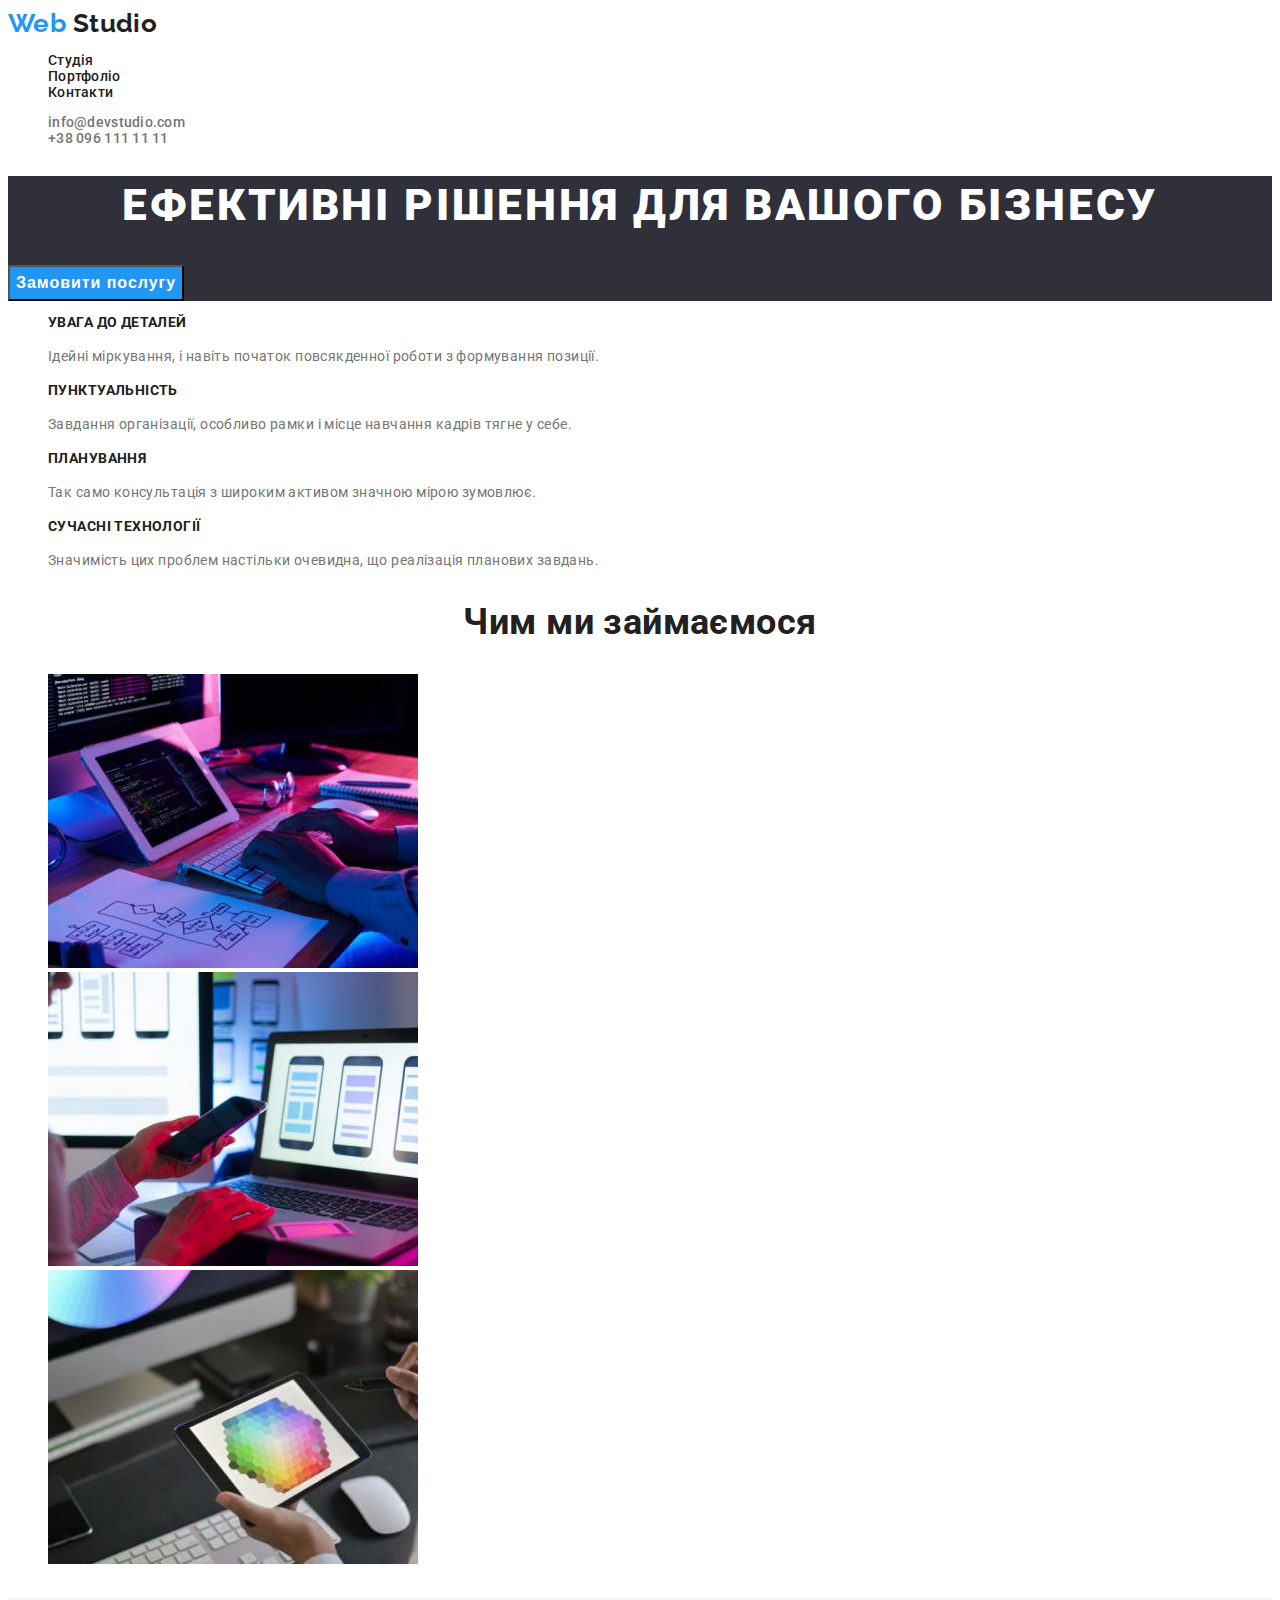
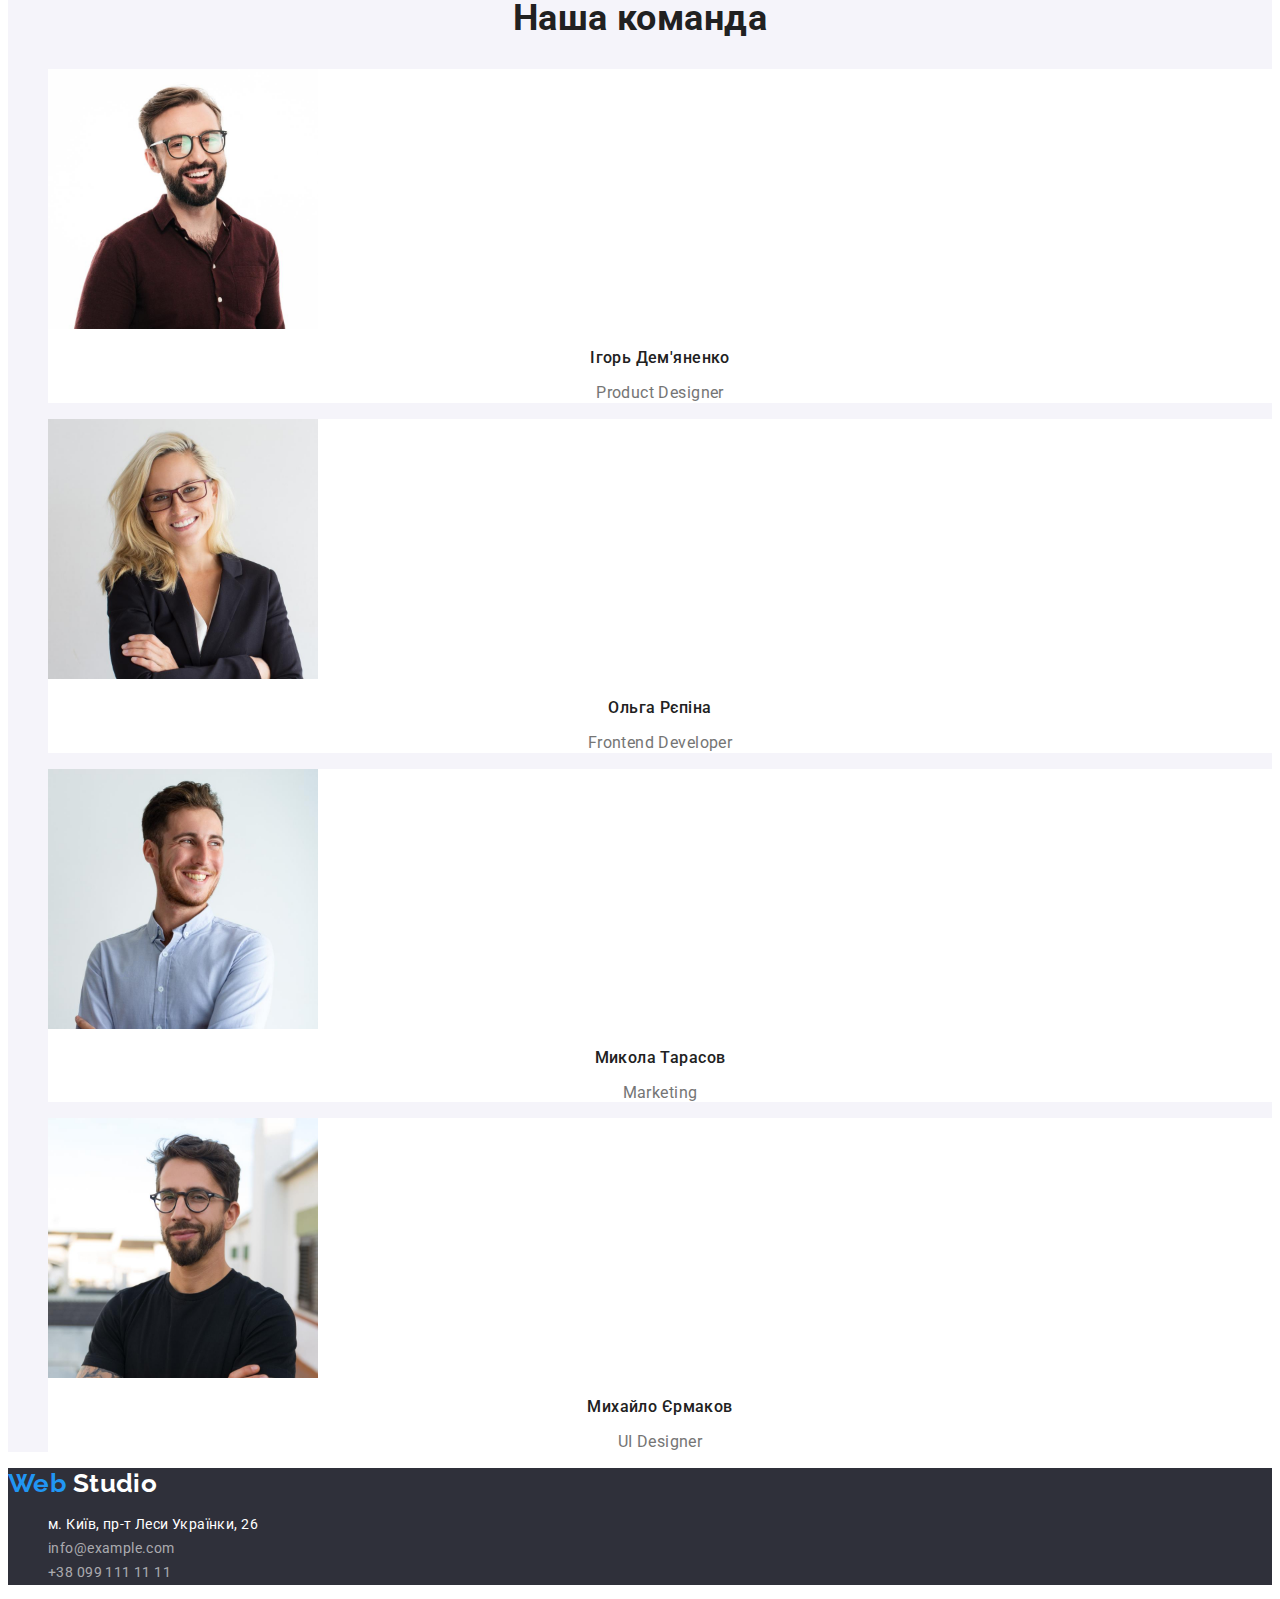
==== index.html @ d4483774 "first_commit" ====
<!DOCTYPE html>
<html lang="uk">
  <head>
    <meta charset="UTF-8" />
    <meta http-equiv="X-UA-Compatible" content="IE=edge" />
    <meta name="viewport" content="width=device-width, initial-scale=1.0" />
    <title>WebStudio</title>
    <link rel="preconnect" href="https://fonts.googleapis.com" />
    <link rel="preconnect" href="https://fonts.gstatic.com" crossorigin />
    <link
      href="https://fonts.googleapis.com/css2?family=Raleway:wght@700&family=Roboto:wght@400;500;700;900&display=swap"
      rel="stylesheet"
    />
    <link rel="stylesheet" href="./styles/styles.css" />
  </head>
  <body>
    <header class="header">
      <nav class="header_nav">
        <a href="./index.html" class="header_logo link">
          <span class="header_logo_firstp">Web</span>
          Studio
        </a>
        <ul class="header_list list">
          <li class="header_item">
            <a href="./index.html" class="header_link link">Студія</a>
          </li>
          <li class="header_item">
            <a href="./portfolio.html" class="header_link link">Портфоліо</a>
          </li>
          <li class="header_item">
            <a href="#" class="header_link link">Контакти</a>
          </li>
        </ul>
      </nav>
      <ul class="header_contacts list">
        <li class="contacts_item">
          <a href="mailto:info@devstudio.com" class="contacts_link link">info@devstudio.com</a>
        </li>
        <li class="contacts_item">
          <a href="tel:+380961111111" class="contacts_link link">+38 096 111 11 11</a>
        </li>
      </ul>
    </header>
    <main class="main">
      <section class="hero">
        <h1 class="hero_title">Ефективні рішення для вашого бізнесу</h1>
        <button type="button" class="hero_button">Замовити послугу</button>
      </section>
      <section class="features">
        <h2 class="hidden_title">Наші особливості</h2>
        <ul class="features_list list">
          <li class="features_item">
            <h3 class="features_title">Увага до деталей</h3>
            <p class="features_description">
              Ідейні міркування, і навіть початок повсякденної роботи з формування позиції.
            </p>
          </li>
          <li class="features_item">
            <h3 class="features_title">Пунктуальність</h3>
            <p class="features_description">
              Завдання організації, особливо рамки і місце навчання кадрів тягне у себе.
            </p>
          </li>
          <li class="features_item">
            <h3 class="features_title">Планування</h3>
            <p class="features_description">
              Так само консультація з широким активом значною мірою зумовлює.
            </p>
          </li>
          <li class="features_item">
            <h3 class="features_title">Сучасні технології</h3>
            <p class="features_description">
              Значимість цих проблем настільки очевидна, що реалізація планових завдань.
            </p>
          </li>
        </ul>
      </section>
      <section class="case">
        <h2 class="case_title">Чим ми займаємося</h2>
        <ul class="case_list list">
          <li class="case_item">
            <img
              src="./images/workplace1.jpg"
              alt="Фронтенд розробка"
              class="case_img"
              width="370px"
              height="294px"
            />
          </li>
          <li class="case_item">
            <img
              src="./images/workplace2.jpg"
              alt="Розробка інтерфейса"
              class="case_img"
              width="370px"
              height="294px"
            />
          </li>
          <li class="case_item">
            <img
              src="./images/workplace3.jpg"
              alt="Палітра кольорів на планшеті"
              class="case_img"
              width="370px"
              height="294px"
            />
          </li>
        </ul>
      </section>
      <section class="team">
        <h2 class="team_first_title">Наша команда</h2>
        <ul class="team_list list">
          <li class="team_item">
            <img
              src="./images/igor_demianenko.jpg"
              alt="Ігорь Дем'яненко дизайнер продукта"
              class="team_photo"
              width="270"
              height="260"
            />
            <h3 class="team_title">Ігорь Дем'яненко</h3>
            <p class="team_position">Product Designer</p>
          </li>
          <li class="team_item">
            <img
              src="./images/olga_repina.jpg"
              alt="Ольга Рєпіна фронтенд розробітник"
              class="team_photo"
              width="270"
              height="260"
            />
            <h3 class="team_title">Ольга Рєпіна</h3>
            <p class="team_position">Frontend Developer</p>
          </li>
          <li class="team_item">
            <img
              src="./images/nikolay_tarasov.jpg"
              alt="Микола Тарасов маркетолог"
              class="team_photo"
              width="270"
              height="260"
            />
            <h3 class="team_title">Микола Тарасов</h3>
            <p class="team_position">Marketing</p>
          </li>
          <li class="team_item">
            <img
              src="./images/mihail_ermakov.jpg"
              alt="Михайло Єрмаков дизайнер інтерфейса користувача"
              class="team_photo"
              width="270"
              height="260"
            />
            <h3 class="team_title">Михайло Єрмаков</h3>
            <p class="team_position">UI Designer</p>
          </li>
        </ul>
      </section>
    </main>
    <footer class="footer">
      <a href="./index.html" class="footer_logo link">
        <span class="footer_logo_firstp">Web</span>
        Studio
      </a>
      <address class="address">
        <ul class="address_list list">
          <li class="address_item">
            <a
              href="https://goo.gl/maps/CPtrU1FHBa2aNyZL9"
              target="_blank"
              rel="noopener noreferrer nofollow"
              class="address_map link"
              >м. Київ, пр-т Леси Українки, 26</a
            >
          </li>
          <li class="address_item">
            <a href="mailto:info@example.com" class="address_link link">info@example.com</a>
          </li>
          <li class="address_item">
            <a href="tel:+380991111111" class="address_link link">+38 099 111 11 11</a>
          </li>
        </ul>
      </address>
    </footer>
  </body>
</html>
---- styles/styles.css ----
/* Основні кольори - 
Основний фон #FFFFFF
Фон #2F303A
Фон секцій/кнопок - другорядний  #F5F4FA
Акцент #2196F3
Другорядний фон #757575
Текст білий #FFFFFF;
Текст чорний #212121
Текст сірий #212121
Текст адреси rgba(255, 255, 255, 0.6); */
/* font-family: 'Raleway',
sans-serif;
font-family: 'Roboto',
sans-serif; */
* {
    box-sizing: border-box;
}
/* перемінні для основних кольорів */
:root {
    --primary-background-color: #FFFFFF;
    --second-primary-background: #2F303A;
    --background-section-color: #F5F4FA;
    --background-color: #757575;
    --accent-color: #2196F3;
    --primary-text-white: #FFFFFF;
    --primary-text-black: #212121;
    --second-text-gray: #757575;
    --second-text-gray-alfa-chenel: rgba(255, 255, 255, 0.6);
}
/* В body вносим найросповсюджені властивасті, змінюємо лише ті , які відрізняються від більшості */
body {
    font-size: 14px;
    font-family: 'Roboto',
    sans-serif;
    line-height: 1.14;
    letter-spacing: 0.03em;
    color: var(--second-text-gray);

    background-color: var(--primary-background-color);
}
/*  Прибираємо маркування у списків */
.link {
    text-decoration: none;
}
/* Прибираємо підкреслення у посилань */
.list {
    list-style-type: none;
}
/* Приховані заголовки */

.hidden_title {
    position: absolute;
    white-space: nowrap;
    width: 1px;
    height: 1px;
    overflow: hidden;
    border: 0;
    padding: 0;
    clip: rect(0 0 0 0);
    clip-path: inset(50%);
    margin: -1px;
}

/* Хедер для сторінок Студія та Прортфоліо */
/* Шапка */
/* Блок навігації */
/* Лого */
.header_logo {
    font-family:'Raleway',
        sans-serif;
    font-weight: 700;
    font-size: 26px;
    line-height: 1.19;
    color: var(--primary-text-black);
}
.header_logo_firstp {
    color: var(--accent-color);
}
/* Список навігації */
.header_link {
    font-weight: 500;
    line-height: 1.14;
    letter-spacing: 0.02em;
    color: var(--primary-text-black);
}
.header_link:hover, .header_link:focus {
    color: var(--accent-color);
}
/* Контакти в шапці */
.contacts_link {
    font-weight: 500;
    line-height: 1.14;
    letter-spacing: 0.02em;
    color: var(--second-text-gray);
}
.contacts_link:hover, .contacts_link:focus {
    color: var(--accent-color);
}
/* ___СТУДІЯ____ */
/* Блок герой */
.hero {
    background-color: var(--second-primary-background);
}
.hero_title {
    font-weight: 900;
    font-size: 44px;
    line-height: 1.36;
    text-align: center;
    letter-spacing: 0.06em;
    text-transform: uppercase;
    color: var(--primary-background-color);
}
.hero_button {
    font-weight: 700;
    font-size: 16px;
    line-height: 1.84;
    display: flex;
    align-items: center;
    text-align: center;
    letter-spacing: 0.06em;
    color: var(--primary-text-white);
    background-color: var(--accent-color);
    cursor: pointer;
}

/* Блок - Наші особливості */
.features_title {
    font-weight: 700;
    font-size: 14px;
    line-height: 1.14;
    letter-spacing: 0.03em;
    text-transform: uppercase;
    color: var(--primary-text-black);
}
.features_description {
    line-height: 1.71;
}
/* Блок справ */
/* Поєднані стилі для двух заголовків блоків case & team  */
.case_title, .team_first_title {
    font-weight: 700;
    font-size: 36px;
    line-height: 1.16;
    text-align: center;
    color: var(--primary-text-black);
}
/* Блок - наша команда */
.team {
    background-color: var(--background-section-color);
} 
.team_item {
    background-color: var(--primary-background-color);
}
.team_title {
    font-weight: 500;
    font-size: 16px;
    line-height: 1.18;
    text-align: center;
    color: var(--primary-text-black);
}
.team_position {
    font-size: 16px;
    line-height: 1.18;
    text-align: center;
}
/* Футер для сторінок Студія та Прортфоліо */
/* footer - Підвал веб-сайту */
.footer {
    background-color: var(--second-primary-background);
}
/* Лого */
.footer_logo {
    font-family:'Raleway',
        sans-serif;
    font-weight: 700;
    font-size: 26px;
    line-height: 1.19;
    color: var(--primary-text-white);
}
.footer_logo_firstp {
    color: var(--accent-color);
}
/* Адреса */
.address_map {
    font-style: normal;
    line-height: 1.71;
    color: var(--primary-text-white);
}
.address_link {
    font-style: normal;
    line-height: 1.71;
    color: var(--second-text-gray-alfa-chenel);
}
.address_map:hover, .address_map:focus, .address_link:hover, .address_link:focus {
    color: var(--accent-color);
}
/* ____ПОРТФОЛІО____ */
/* Блок фільтер */
.filter_button {
    font-weight: 500;
    font-size: 16px;
    line-height: 1.62;
    text-align: center;
    color: var(--primary-text-black);
    background-color: var(--background-section-color);
}
.filter_button:hover, .filter_button:focus, .filter_button:active {
    color: var(--primary-text-white);
    background-color: var(--accent-color);
    cursor: pointer;
}
/* Блок галереї */
.gallery_title {
    font-weight: 700;
    font-size: 18px;
    line-height: 2;
    letter-spacing: 0.06em;
    color: var(--primary-text-black);
}
.gallery_title_description {
    font-size: 16px;
    line-height: 1.87;
    color: var(--second-text-gray);
}
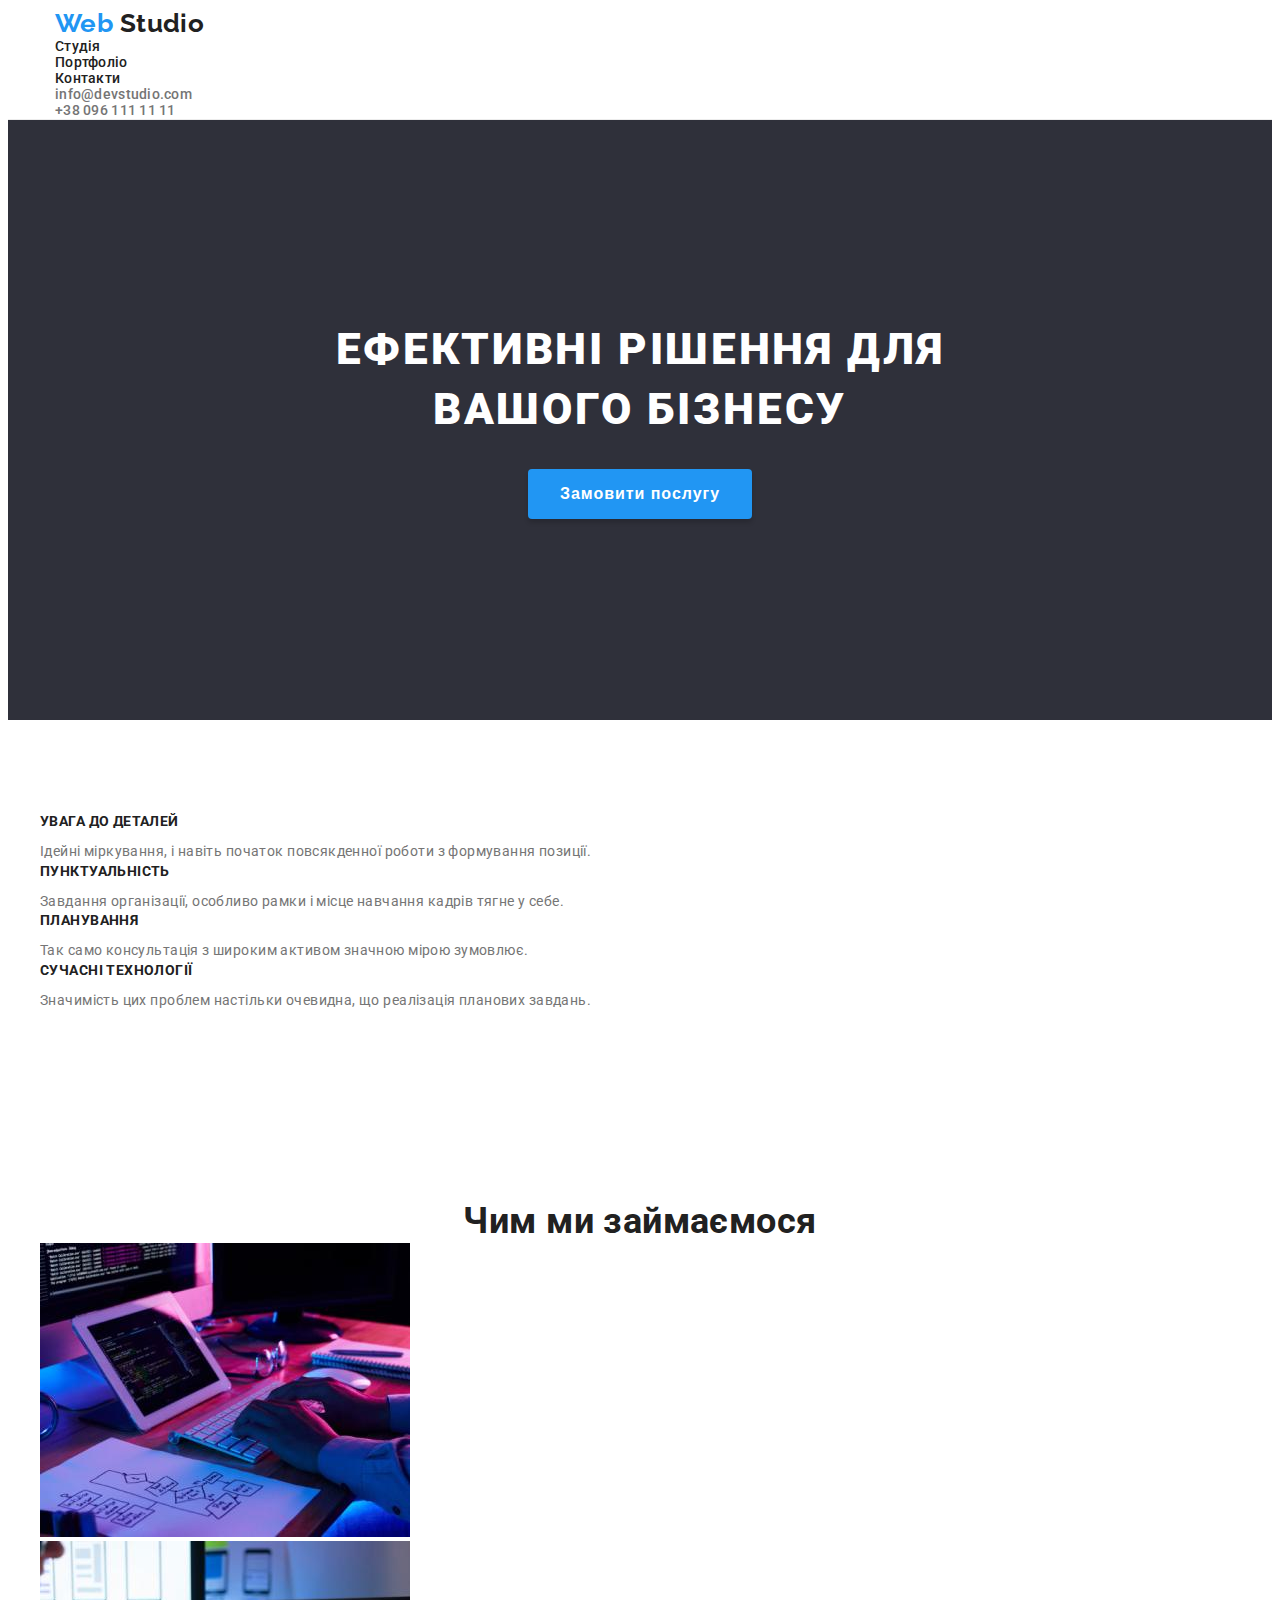
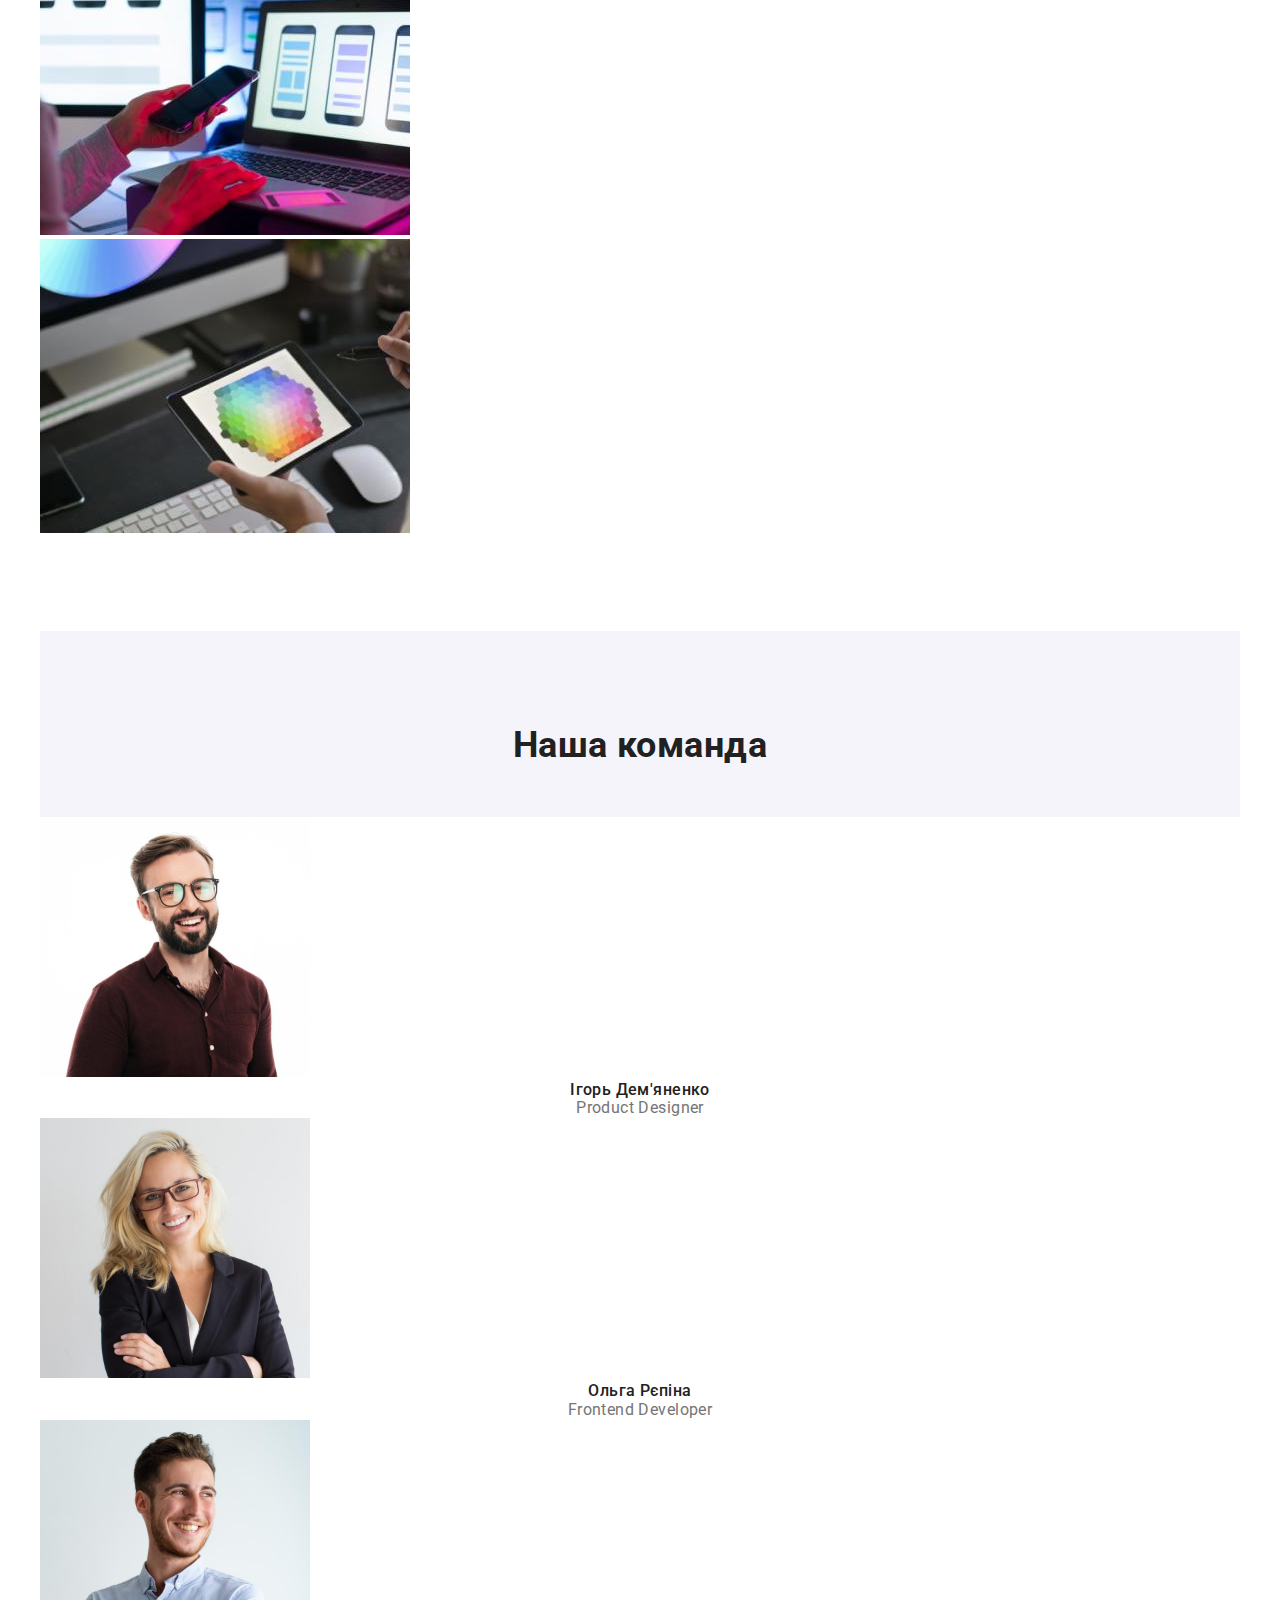
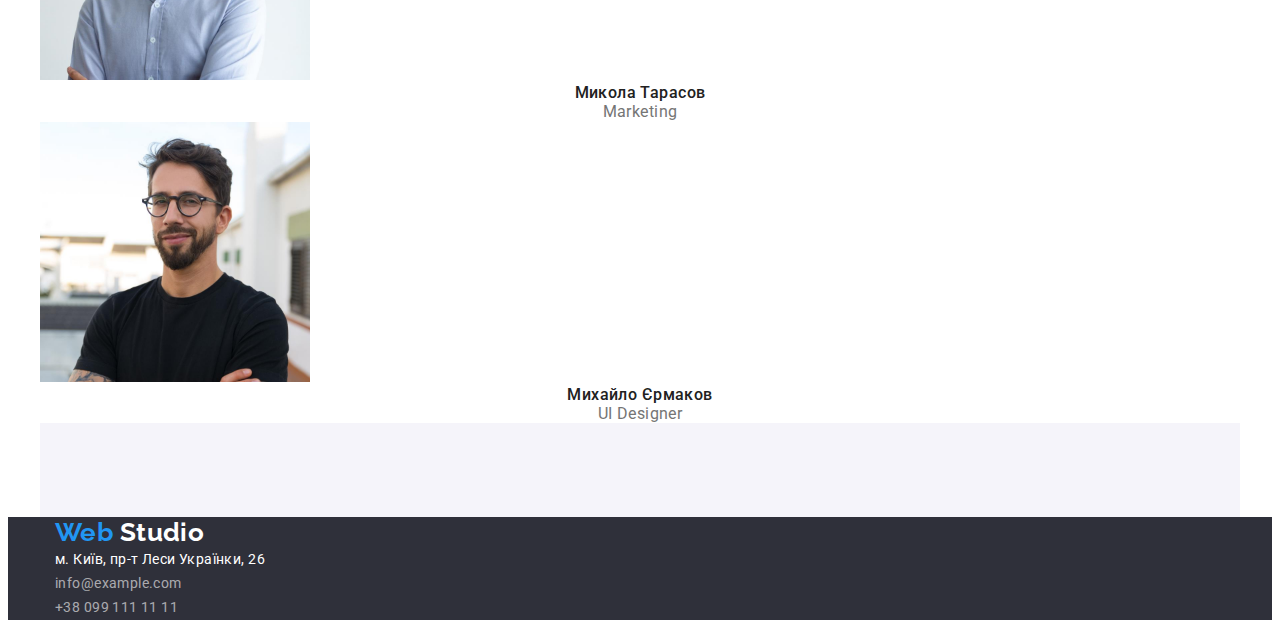
==== commit cc5fc5ce: "day_one" ====
--- a/index.html
+++ b/index.html
@@ -11,42 +11,53 @@
       href="https://fonts.googleapis.com/css2?family=Raleway:wght@700&family=Roboto:wght@400;500;700;900&display=swap"
       rel="stylesheet"
     />
+    <link
+      rel="stylesheet"
+      href="https://cdnjs.cloudflare.com/ajax/libs/modern-normalize/1.1.0/modern-normalize.min.css"
+      integrity="sha512-wpPYUAdjBVSE4KJnH1VR1HeZfpl1ub8YT/NKx4PuQ5NmX2tKuGu6U/JRp5y+Y8XG2tV+wKQpNHVUX03MfMFn9Q=="
+      crossorigin="anonymous"
+      referrerpolicy="no-referrer"
+    />
     <link rel="stylesheet" href="./styles/styles.css" />
   </head>
   <body>
     <header class="header">
-      <nav class="header_nav">
-        <a href="./index.html" class="header_logo link">
-          <span class="header_logo_firstp">Web</span>
-          Studio
-        </a>
-        <ul class="header_list list">
-          <li class="header_item">
-            <a href="./index.html" class="header_link link">Студія</a>
+      <div class="container">
+        <nav class="header_nav">
+          <a href="./index.html" class="header_logo link">
+            <span class="header_logo_firstp">Web</span>
+            Studio
+          </a>
+          <ul class="header_list list">
+            <li class="header_item">
+              <a href="./index.html" class="header_link link">Студія</a>
+            </li>
+            <li class="header_item">
+              <a href="./portfolio.html" class="header_link link">Портфоліо</a>
+            </li>
+            <li class="header_item">
+              <a href="#" class="header_link link">Контакти</a>
+            </li>
+          </ul>
+        </nav>
+        <ul class="header_contacts list">
+          <li class="contacts_item">
+            <a href="mailto:info@devstudio.com" class="contacts_link link">info@devstudio.com</a>
           </li>
-          <li class="header_item">
-            <a href="./portfolio.html" class="header_link link">Портфоліо</a>
-          </li>
-          <li class="header_item">
-            <a href="#" class="header_link link">Контакти</a>
+          <li class="contacts_item">
+            <a href="tel:+380961111111" class="contacts_link link">+38 096 111 11 11</a>
           </li>
         </ul>
-      </nav>
-      <ul class="header_contacts list">
-        <li class="contacts_item">
-          <a href="mailto:info@devstudio.com" class="contacts_link link">info@devstudio.com</a>
-        </li>
-        <li class="contacts_item">
-          <a href="tel:+380961111111" class="contacts_link link">+38 096 111 11 11</a>
-        </li>
-      </ul>
+      </div>
     </header>
     <main class="main">
       <section class="hero">
-        <h1 class="hero_title">Ефективні рішення для вашого бізнесу</h1>
-        <button type="button" class="hero_button">Замовити послугу</button>
+        <div class="container">
+          <h1 class="hero_title">Ефективні рішення для вашого бізнесу</h1>
+          <button type="button" class="hero_button">Замовити послугу</button>
+        </div>
       </section>
-      <section class="features">
+      <section class="features section container">
         <h2 class="hidden_title">Наші особливості</h2>
         <ul class="features_list list">
           <li class="features_item">
@@ -75,7 +86,7 @@
           </li>
         </ul>
       </section>
-      <section class="case">
+      <section class="case section container">
         <h2 class="case_title">Чим ми займаємося</h2>
         <ul class="case_list list">
           <li class="case_item">
@@ -107,7 +118,7 @@
           </li>
         </ul>
       </section>
-      <section class="team">
+      <section class="team section container">
         <h2 class="team_first_title">Наша команда</h2>
         <ul class="team_list list">
           <li class="team_item">
@@ -158,29 +169,31 @@
       </section>
     </main>
     <footer class="footer">
-      <a href="./index.html" class="footer_logo link">
-        <span class="footer_logo_firstp">Web</span>
-        Studio
-      </a>
-      <address class="address">
-        <ul class="address_list list">
-          <li class="address_item">
-            <a
-              href="https://goo.gl/maps/CPtrU1FHBa2aNyZL9"
-              target="_blank"
-              rel="noopener noreferrer nofollow"
-              class="address_map link"
-              >м. Київ, пр-т Леси Українки, 26</a
-            >
-          </li>
-          <li class="address_item">
-            <a href="mailto:info@example.com" class="address_link link">info@example.com</a>
-          </li>
-          <li class="address_item">
-            <a href="tel:+380991111111" class="address_link link">+38 099 111 11 11</a>
-          </li>
-        </ul>
-      </address>
+      <div class="container">
+        <a href="./index.html" class="footer_logo link">
+          <span class="footer_logo_firstp">Web</span>
+          Studio
+        </a>
+        <address class="address">
+          <ul class="address_list list">
+            <li class="address_item">
+              <a
+                href="https://goo.gl/maps/CPtrU1FHBa2aNyZL9"
+                target="_blank"
+                rel="noopener noreferrer nofollow"
+                class="address_map link"
+                >м. Київ, пр-т Леси Українки, 26</a
+              >
+            </li>
+            <li class="address_item">
+              <a href="mailto:info@example.com" class="address_link link">info@example.com</a>
+            </li>
+            <li class="address_item">
+              <a href="tel:+380991111111" class="address_link link">+38 099 111 11 11</a>
+            </li>
+          </ul>
+        </address>
+      </div>
     </footer>
   </body>
 </html>
--- a/styles/styles.css
+++ b/styles/styles.css
@@ -12,8 +12,16 @@
 sans-serif;
 font-family: 'Roboto',
 sans-serif; */
-* {
+html {
     box-sizing: border-box;
+}
+*, *::after, *::before {
+    box-sizing: border-box;
+}
+h1, h2, h3, h4, ul, p {
+    margin-bottom: 0;
+    margin-top: 0;
+    padding: 0;
 }
 /* перемінні для основних кольорів */
 :root {
@@ -27,6 +35,16 @@
     --second-text-gray: #757575;
     --second-text-gray-alfa-chenel: rgba(255, 255, 255, 0.6);
 }
+/* container - ширина контенту відповідає макету 1200рх + треба врахувати гаттери 30рх (по 15 з кожного боку), в данному випадку треба відняти від зазначеного розміру */
+.container {
+    width: 1200px;
+    padding: 0 15px;
+    margin-left: auto;
+    margin-right: auto;
+}
+.section {
+    padding: 94px 0;
+}
 /* В body вносим найросповсюджені властивасті, змінюємо лише ті , які відрізняються від більшості */
 body {
     font-size: 14px;
@@ -36,7 +54,7 @@
     letter-spacing: 0.03em;
     color: var(--second-text-gray);
 
-    background-color: var(--primary-background-color);
+    background-color: var(--primary-background-color);   
 }
 /*  Прибираємо маркування у списків */
 .link {
@@ -46,8 +64,11 @@
 .list {
     list-style-type: none;
 }
+/* Шапка сайту */
+/* .header {
+    border-bottom: 1px solid #ECECEC;
+} */
 /* Приховані заголовки */
-
 .hidden_title {
     position: absolute;
     white-space: nowrap;
@@ -65,6 +86,10 @@
 /* Шапка */
 /* Блок навігації */
 /* Лого */
+.header {
+    border-bottom: 1px solid #ECECEC;
+    width: 100%;
+}
 .header_logo {
     font-family:'Raleway',
         sans-serif;
@@ -100,6 +125,7 @@
 /* Блок герой */
 .hero {
     background-color: var(--second-primary-background);
+    min-height: 600px;
 }
 .hero_title {
     font-weight: 900;
@@ -109,8 +135,23 @@
     letter-spacing: 0.06em;
     text-transform: uppercase;
     color: var(--primary-background-color);
+    width: 700px;
+
+    padding-top: 200px;
+    margin-bottom: 30px;
+
+    margin-left: auto;
+    margin-right: auto;
 }
 .hero_button {
+    min-width: 215px;
+    border-radius: 4px;
+    border: transparent;
+    padding: 10px 32px;
+    box-shadow: 0px 4px 4px rgba(0, 0, 0, 0.15);
+    margin-left: auto;
+    margin-right: auto;
+
     font-weight: 700;
     font-size: 16px;
     line-height: 1.84;
@@ -119,10 +160,10 @@
     text-align: center;
     letter-spacing: 0.06em;
     color: var(--primary-text-white);
+
     background-color: var(--accent-color);
     cursor: pointer;
 }
-
 /* Блок - Наші особливості */
 .features_title {
     font-weight: 700;
@@ -131,6 +172,8 @@
     letter-spacing: 0.03em;
     text-transform: uppercase;
     color: var(--primary-text-black);
+
+    margin-bottom: 10px;
 }
 .features_description {
     line-height: 1.71;
@@ -145,6 +188,9 @@
     color: var(--primary-text-black);
 }
 /* Блок - наша команда */
+.team_first_title {
+    margin-bottom: 50px;
+}
 .team {
     background-color: var(--background-section-color);
 } 
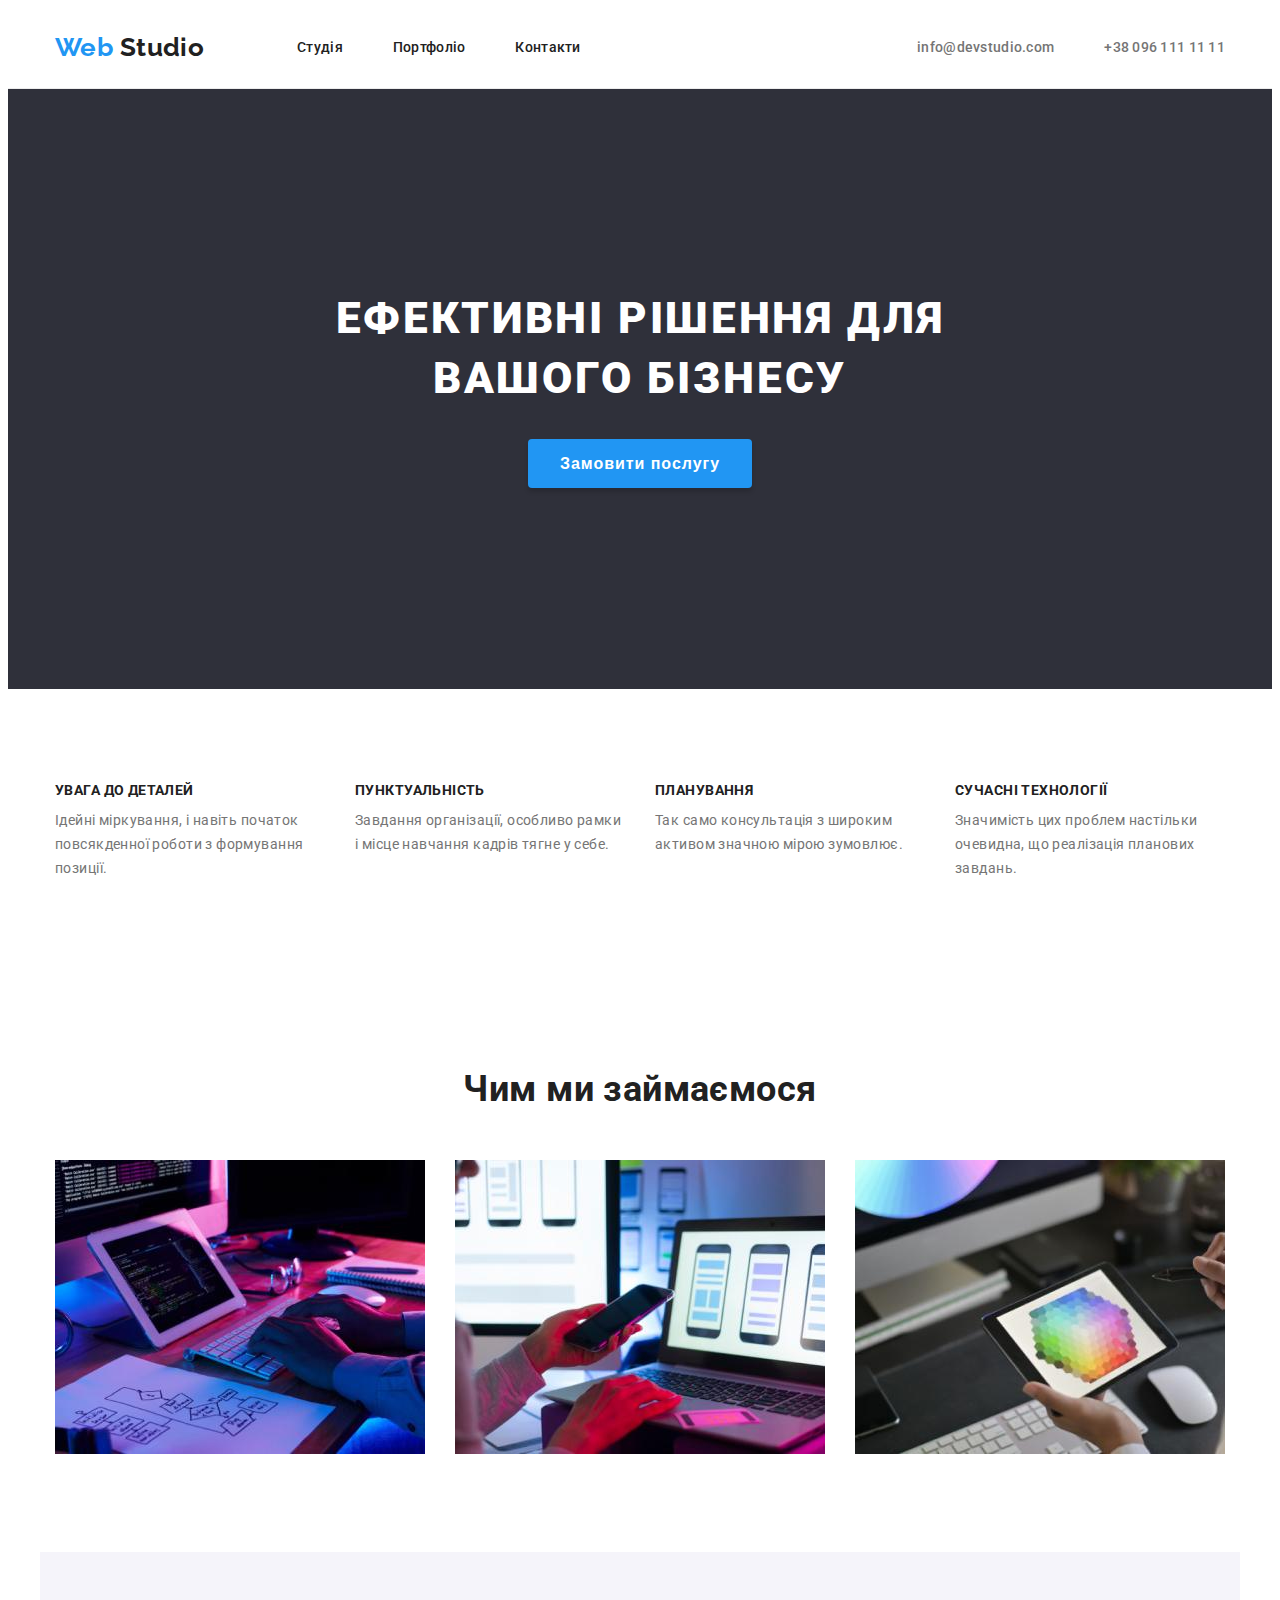
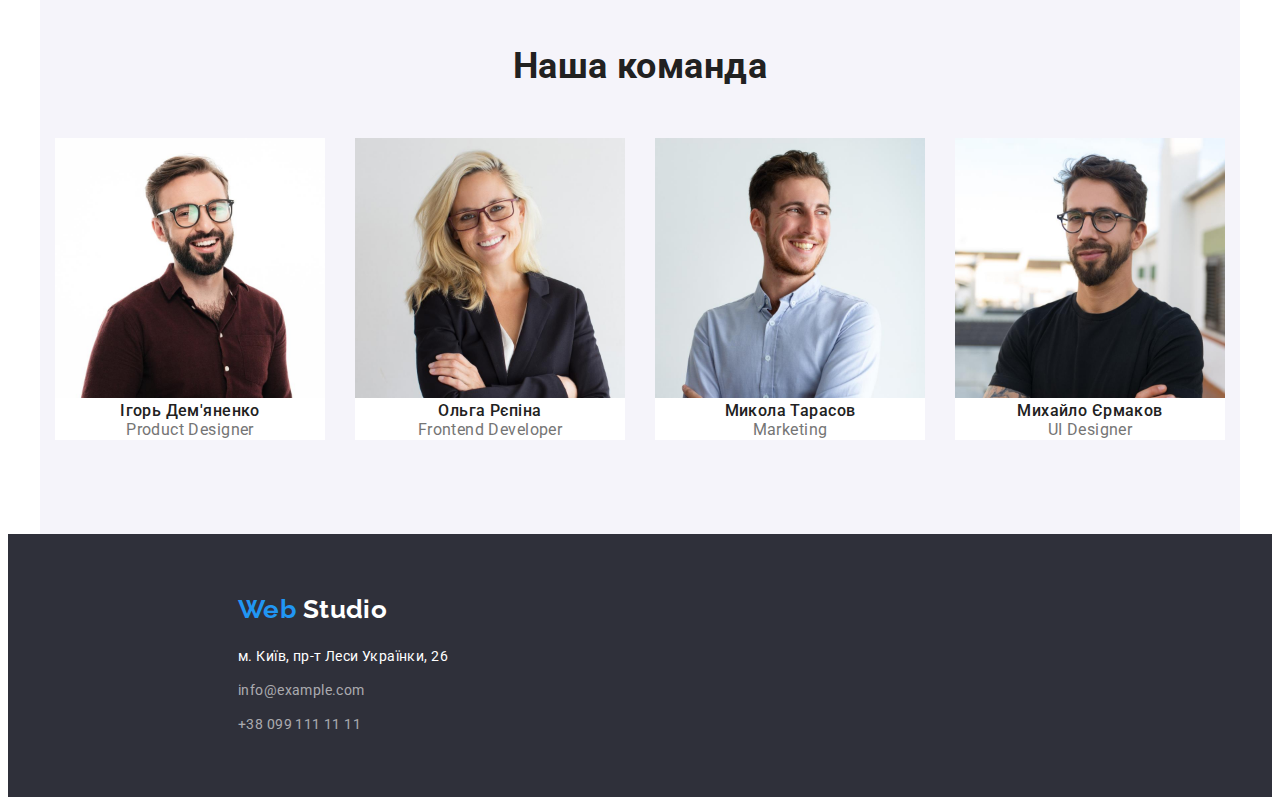
==== commit 0740fae6: "day_two" ====
--- a/index.html
+++ b/index.html
@@ -22,7 +22,7 @@
   </head>
   <body>
     <header class="header">
-      <div class="container">
+      <div class="container container_nav">
         <nav class="header_nav">
           <a href="./index.html" class="header_logo link">
             <span class="header_logo_firstp">Web</span>
@@ -59,7 +59,7 @@
       </section>
       <section class="features section container">
         <h2 class="hidden_title">Наші особливості</h2>
-        <ul class="features_list list">
+        <ul class="features_list list container">
           <li class="features_item">
             <h3 class="features_title">Увага до деталей</h3>
             <p class="features_description">
@@ -88,7 +88,7 @@
       </section>
       <section class="case section container">
         <h2 class="case_title">Чим ми займаємося</h2>
-        <ul class="case_list list">
+        <ul class="case_list list container">
           <li class="case_item">
             <img
               src="./images/workplace1.jpg"
@@ -120,7 +120,7 @@
       </section>
       <section class="team section container">
         <h2 class="team_first_title">Наша команда</h2>
-        <ul class="team_list list">
+        <ul class="team_list list container">
           <li class="team_item">
             <img
               src="./images/igor_demianenko.jpg"
--- a/styles/styles.css
+++ b/styles/styles.css
@@ -34,6 +34,8 @@
     --primary-text-black: #212121;
     --second-text-gray: #757575;
     --second-text-gray-alfa-chenel: rgba(255, 255, 255, 0.6);
+    --border-color: #EEEEEE;
+    --border-bottom-color-header: #ECECEC;
 }
 /* container - ширина контенту відповідає макету 1200рх + треба врахувати гаттери 30рх (по 15 з кожного боку), в данному випадку треба відняти від зазначеного розміру */
 .container {
@@ -65,9 +67,6 @@
     list-style-type: none;
 }
 /* Шапка сайту */
-/* .header {
-    border-bottom: 1px solid #ECECEC;
-} */
 /* Приховані заголовки */
 .hidden_title {
     position: absolute;
@@ -84,10 +83,27 @@
 
 /* Хедер для сторінок Студія та Прортфоліо */
 /* Шапка */
+.container_nav {
+    display: flex;
+    align-items: center;
+}
+.header_list {
+    display: flex;
+}
+.header_list .header_item:last-child {
+    margin-right: 0;
+}
+.header_item {
+    margin-right: 50px;
+}
+.header_nav {
+    display: flex;
+    align-items: center;
+}
 /* Блок навігації */
 /* Лого */
 .header {
-    border-bottom: 1px solid #ECECEC;
+    border-bottom: 1px solid var(--border-bottom-color-header);
     width: 100%;
 }
 .header_logo {
@@ -97,6 +113,11 @@
     font-size: 26px;
     line-height: 1.19;
     color: var(--primary-text-black);
+
+    display: block;
+    padding-top: 24px;
+    padding-bottom: 25px;
+    margin-right: 93px;
 }
 .header_logo_firstp {
     color: var(--accent-color);
@@ -107,16 +128,34 @@
     line-height: 1.14;
     letter-spacing: 0.02em;
     color: var(--primary-text-black);
+
+    display: block;
+    padding-top: 32px;
+    padding-bottom: 32px;
 }
 .header_link:hover, .header_link:focus {
     color: var(--accent-color);
 }
 /* Контакти в шапці */
+.header_contacts {
+    display: flex;
+    margin-left: auto;
+}
+.contacts_item {
+    margin-right: 50px;
+}
+.header_contacts .contacts_item:last-child {
+    margin-right: 0;
+}
 .contacts_link {
     font-weight: 500;
     line-height: 1.14;
     letter-spacing: 0.02em;
     color: var(--second-text-gray);
+
+    display: block;
+    padding-top: 32px;
+    padding-bottom: 32px;
 }
 .contacts_link:hover, .contacts_link:focus {
     color: var(--accent-color);
@@ -165,6 +204,18 @@
     cursor: pointer;
 }
 /* Блок - Наші особливості */
+.features_list {
+    display: flex;
+    flex-wrap: wrap;
+}
+.features_item {
+    display:block;
+    width: 270px;
+    margin-right: 30px;
+}
+.features_list .features_item:nth-child(4n) {
+    margin-right: 0;
+}
 .features_title {
     font-weight: 700;
     font-size: 14px;
@@ -180,6 +231,16 @@
 }
 /* Блок справ */
 /* Поєднані стилі для двух заголовків блоків case & team  */
+.case_list {
+    display: flex;
+    flex-wrap: wrap;
+}
+.case_item {
+    margin-right: 30px;
+}
+.case_list .case_item:nth-child(3n) {
+    margin-right: 0;
+}
 .case_title, .team_first_title {
     font-weight: 700;
     font-size: 36px;
@@ -187,7 +248,14 @@
     text-align: center;
     color: var(--primary-text-black);
 }
+.case_title {
+    margin-bottom: 50px;
+}
 /* Блок - наша команда */
+.team_list {
+    display: flex;
+    flex-wrap: wrap;
+}
 .team_first_title {
     margin-bottom: 50px;
 }
@@ -196,6 +264,12 @@
 } 
 .team_item {
     background-color: var(--primary-background-color);
+
+    margin-right: 30px;
+    width: 270px;
+}
+.team_list .team_item:nth-child(4n) {
+    margin-right: 0;
 }
 .team_title {
     font-weight: 500;
@@ -213,6 +287,7 @@
 /* footer - Підвал веб-сайту */
 .footer {
     background-color: var(--second-primary-background);
+    padding: 60px 0 60px 215px;
 }
 /* Лого */
 .footer_logo {
@@ -222,11 +297,15 @@
     font-size: 26px;
     line-height: 1.19;
     color: var(--primary-text-white);
+
+    display: inline-block;
+    margin-bottom: 20px;
 }
 .footer_logo_firstp {
     color: var(--accent-color);
 }
 /* Адреса */
+
 .address_map {
     font-style: normal;
     line-height: 1.71;
@@ -237,11 +316,29 @@
     line-height: 1.71;
     color: var(--second-text-gray-alfa-chenel);
 }
+.address_item {
+    margin-bottom: 10px;
+}
+.address_list .address_item:last-child {
+    margin-bottom: 0;
+}
+
 .address_map:hover, .address_map:focus, .address_link:hover, .address_link:focus {
     color: var(--accent-color);
 }
 /* ____ПОРТФОЛІО____ */
 /* Блок фільтер */
+.filter_list {
+    margin-bottom: 50px;
+    display: flex;
+    justify-content: center;
+}
+.filter_item {
+    margin-right: 8px;
+}
+.filter_list .filter_item:last-child {
+    margin-right: 0;
+}
 .filter_button {
     font-weight: 500;
     font-size: 16px;
@@ -249,6 +346,12 @@
     text-align: center;
     color: var(--primary-text-black);
     background-color: var(--background-section-color);
+
+    box-shadow: 0px 3px 1px rgba(0, 0, 0, 0.1), 0px 1px 2px rgba(0, 0, 0, 0.08), 0px 2px 2px rgba(0, 0, 0, 0.12);
+    border-radius: 4px;
+    border: var(--accent-color);
+    padding: 6px 22px;
+    min-width: 75px;
 }
 .filter_button:hover, .filter_button:focus, .filter_button:active {
     color: var(--primary-text-white);
@@ -256,15 +359,34 @@
     cursor: pointer;
 }
 /* Блок галереї */
+.gallery_list {
+    display: flex;
+    flex-wrap: wrap;
+}
+.gallery_item {
+    border: 1px solid var(--border-color); 
+
+    width: 370px;
+    margin-right: 30px;
+    margin-bottom: 30px;
+}
+.gallery_list .gallery_item:nth-last-child(3n+1) {
+    margin-right: 0;
+}
+.gallery_list .gallery_item:nth-last-child(-n+3) {
+    margin-bottom: 0;
+}
 .gallery_title {
     font-weight: 700;
     font-size: 18px;
     line-height: 2;
     letter-spacing: 0.06em;
     color: var(--primary-text-black);
+    text-align: center;
 }
 .gallery_title_description {
     font-size: 16px;
     line-height: 1.87;
     color: var(--second-text-gray);
+    text-align: center;
 }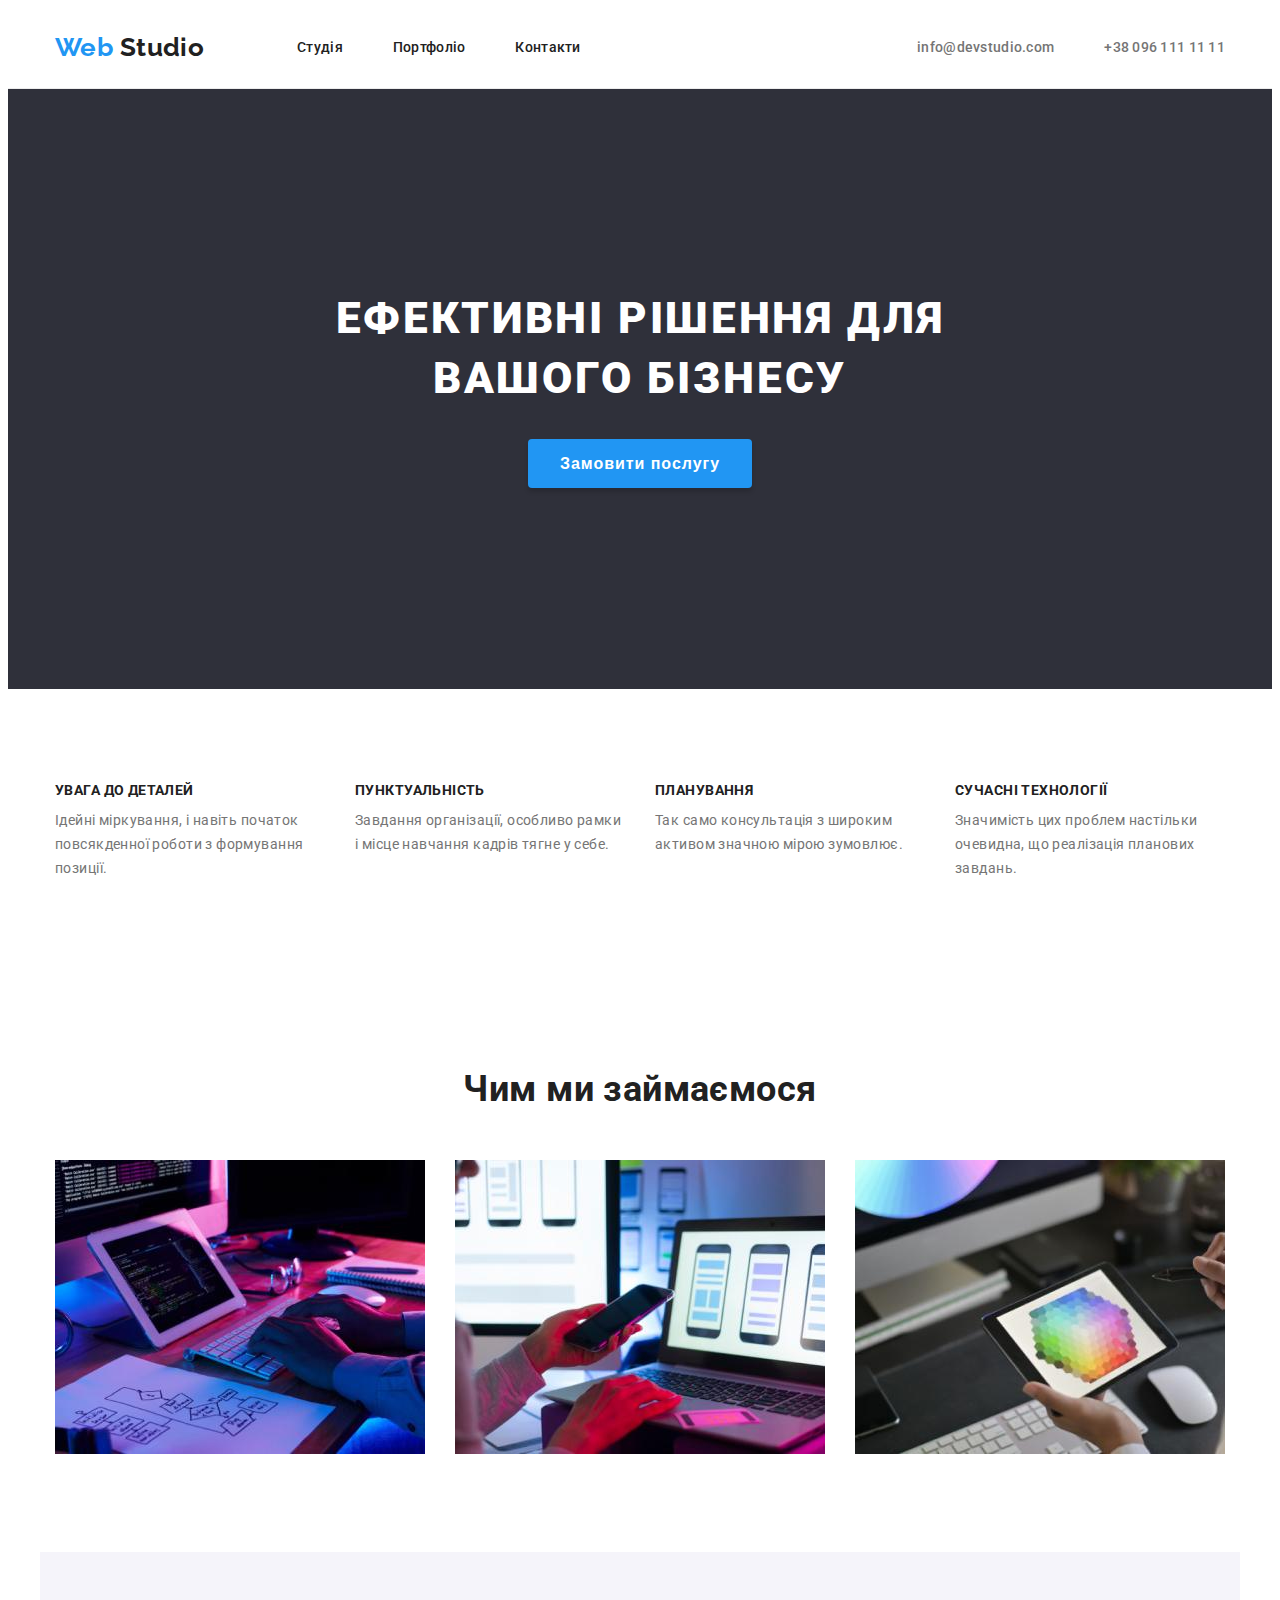
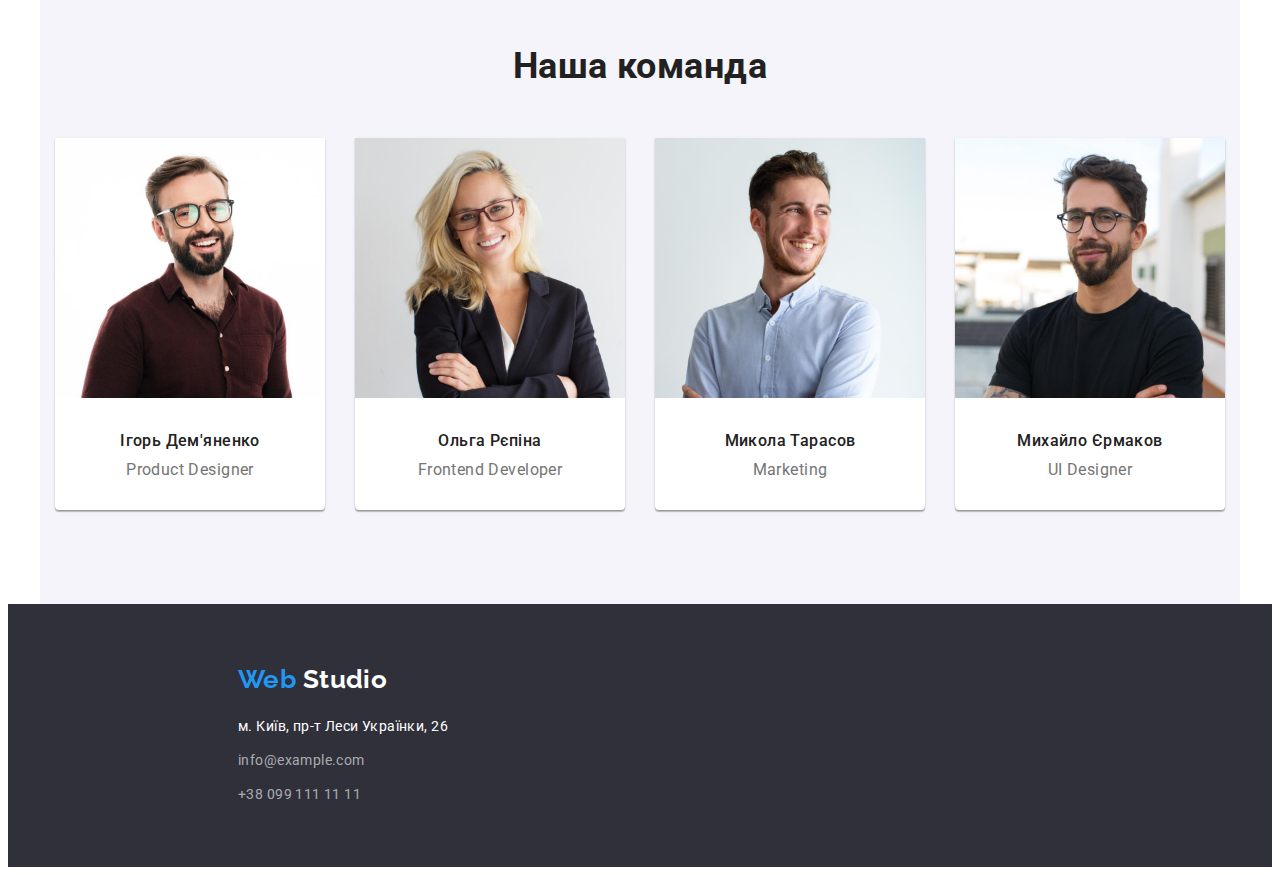
==== commit df494334: "commit" ====
--- a/index.html
+++ b/index.html
@@ -94,8 +94,8 @@
               src="./images/workplace1.jpg"
               alt="Фронтенд розробка"
               class="case_img"
-              width="370px"
-              height="294px"
+              width="370"
+              height="294"
             />
           </li>
           <li class="case_item">
@@ -103,8 +103,8 @@
               src="./images/workplace2.jpg"
               alt="Розробка інтерфейса"
               class="case_img"
-              width="370px"
-              height="294px"
+              width="370"
+              height="294"
             />
           </li>
           <li class="case_item">
@@ -112,8 +112,8 @@
               src="./images/workplace3.jpg"
               alt="Палітра кольорів на планшеті"
               class="case_img"
-              width="370px"
-              height="294px"
+              width="370"
+              height="294"
             />
           </li>
         </ul>
--- a/styles/styles.css
+++ b/styles/styles.css
@@ -267,9 +267,15 @@
 
     margin-right: 30px;
     width: 270px;
+
+    box-shadow: 0px 1px 3px rgba(0, 0, 0, 0.12), 0px 1px 1px rgba(0, 0, 0, 0.14), 0px 2px 1px rgba(0, 0, 0, 0.2);
+        border-radius: 0px 0px 4px 4px;
 }
 .team_list .team_item:nth-child(4n) {
     margin-right: 0;
+}
+.team_photo {
+    margin-bottom: 30px;
 }
 .team_title {
     font-weight: 500;
@@ -277,11 +283,15 @@
     line-height: 1.18;
     text-align: center;
     color: var(--primary-text-black);
+
+    margin-bottom: 10px;
 }
 .team_position {
     font-size: 16px;
     line-height: 1.18;
     text-align: center;
+
+    margin-bottom: 30px;
 }
 /* Футер для сторінок Студія та Прортфоліо */
 /* footer - Підвал веб-сайту */
@@ -364,17 +374,26 @@
     flex-wrap: wrap;
 }
 .gallery_item {
-    border: 1px solid var(--border-color); 
-
     width: 370px;
     margin-right: 30px;
     margin-bottom: 30px;
 }
+.gallery_img {
+    display: block;
+    max-width: 100%;
+    height: auto;
+}
 .gallery_list .gallery_item:nth-last-child(3n+1) {
     margin-right: 0;
 }
 .gallery_list .gallery_item:nth-last-child(-n+3) {
     margin-bottom: 0;
+}
+.gallery_text {
+    display: block;
+    border: 1px solid var(--border-color);
+    border-top: 0;
+    padding-top: 20px;
 }
 .gallery_title {
     font-weight: 700;
@@ -382,11 +401,13 @@
     line-height: 2;
     letter-spacing: 0.06em;
     color: var(--primary-text-black);
-    text-align: center;
 }
 .gallery_title_description {
     font-size: 16px;
     line-height: 1.87;
     color: var(--second-text-gray);
-    text-align: center;
+    margin-bottom: 20px;
+}
+.gallery_title_description, .gallery_title {
+    margin-left: 24px;
 }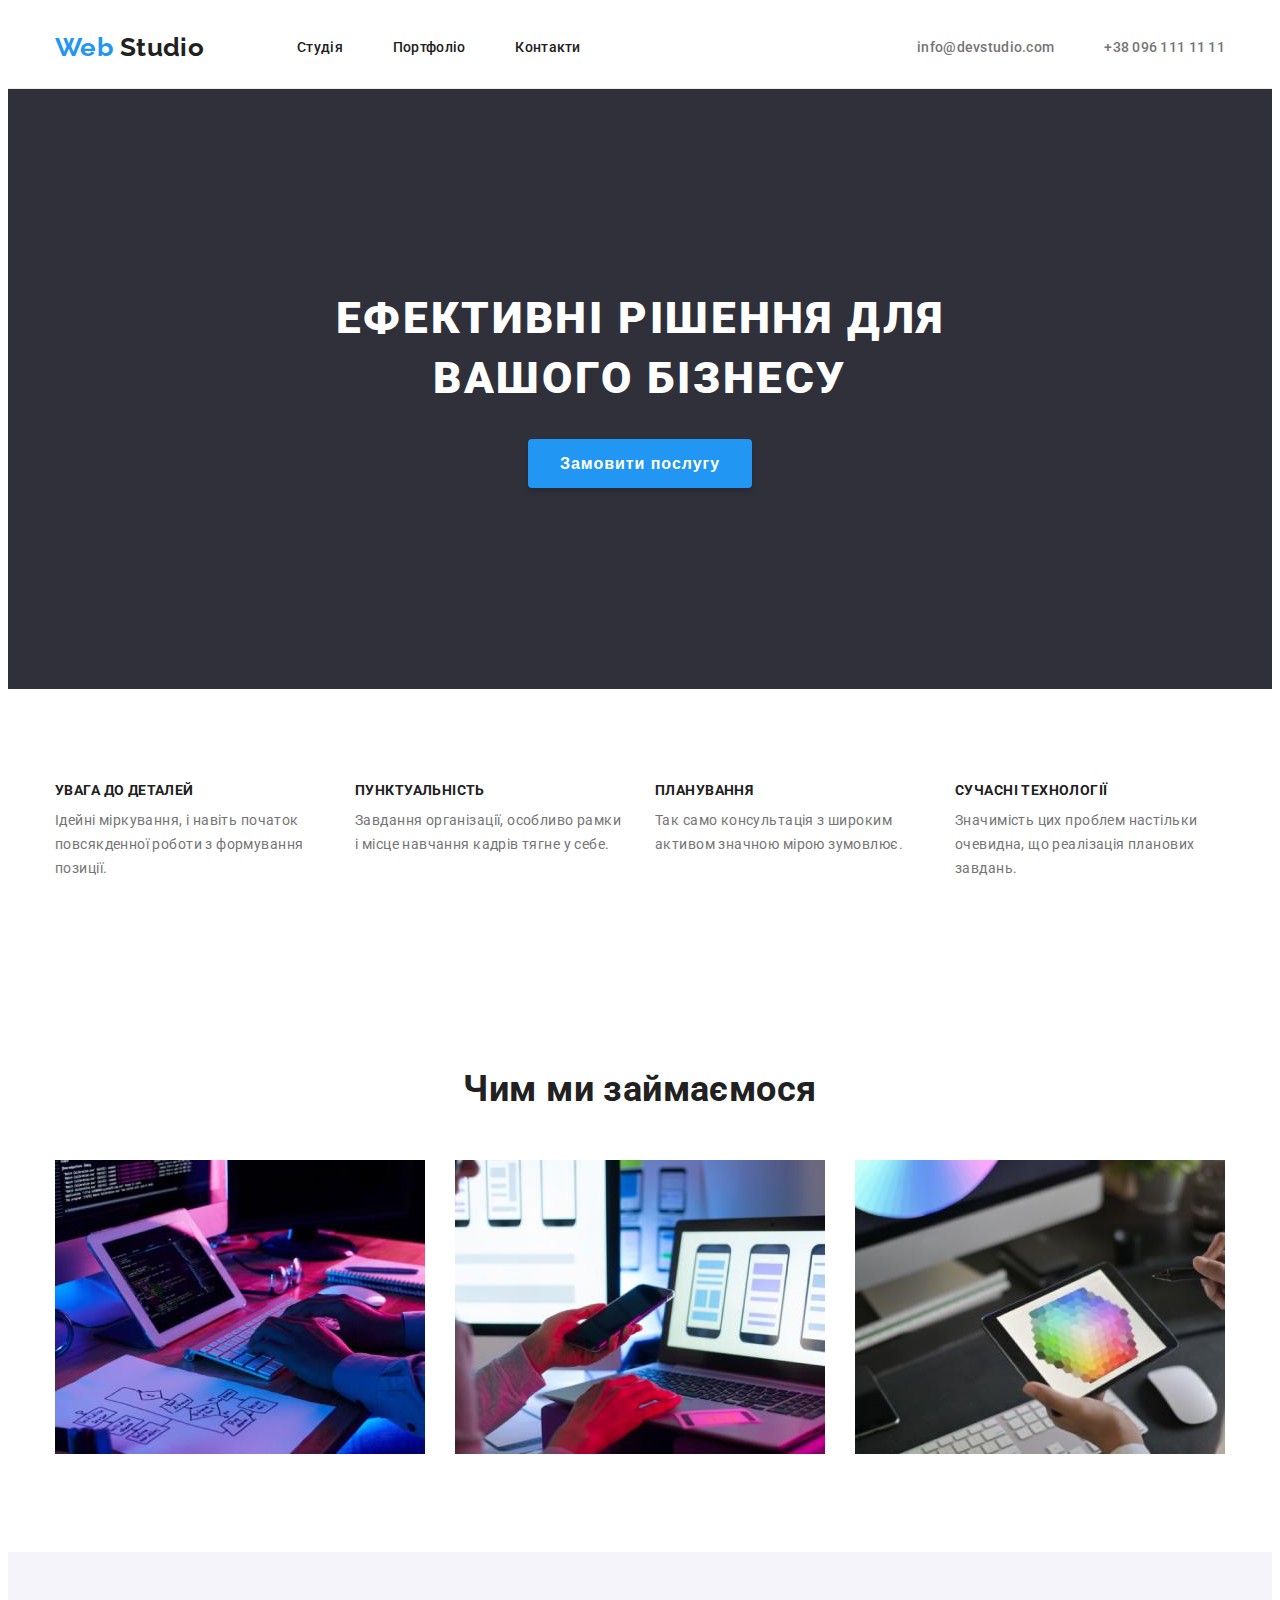
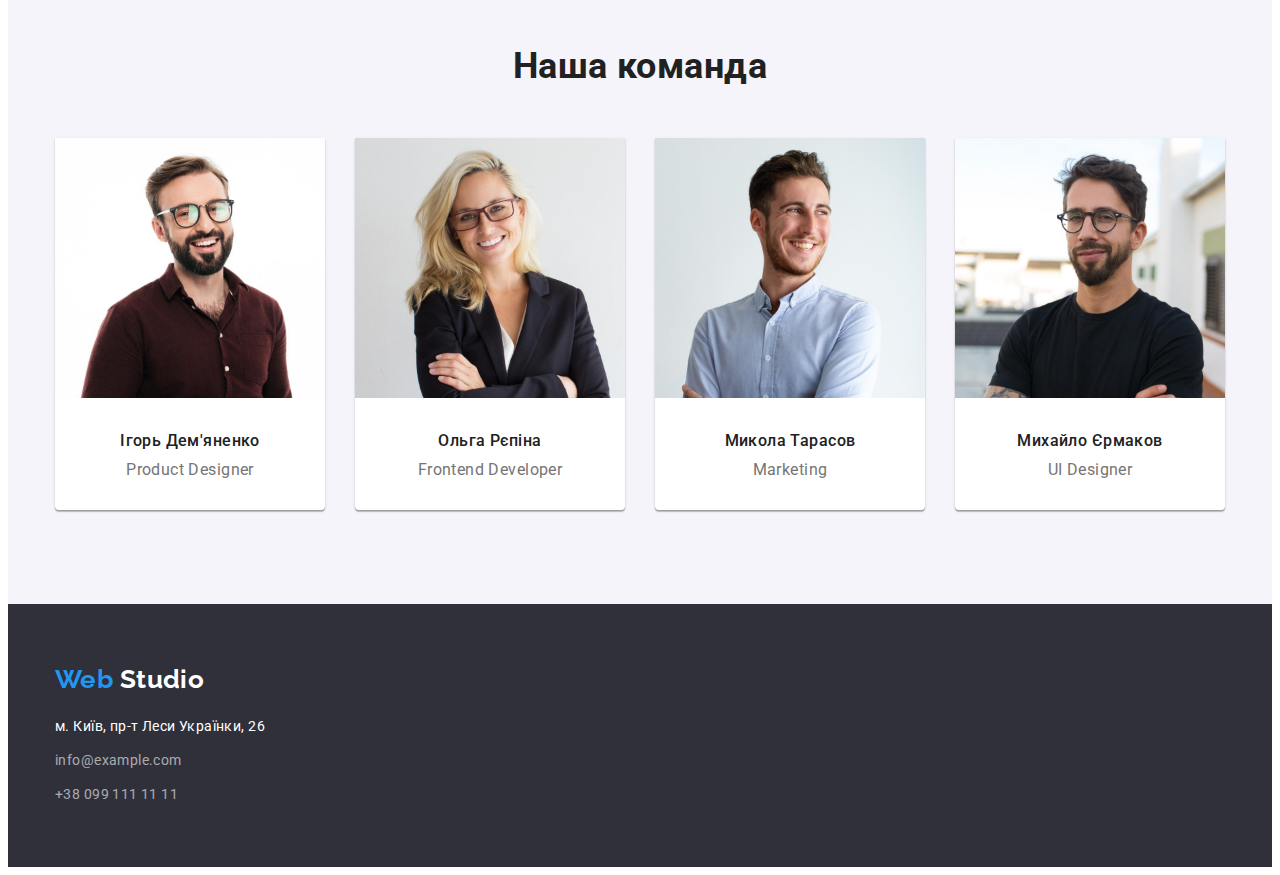
==== commit 7d564de1: "commit" ====
--- a/index.html
+++ b/index.html
@@ -57,115 +57,129 @@
           <button type="button" class="hero_button">Замовити послугу</button>
         </div>
       </section>
-      <section class="features section container">
-        <h2 class="hidden_title">Наші особливості</h2>
-        <ul class="features_list list container">
-          <li class="features_item">
-            <h3 class="features_title">Увага до деталей</h3>
-            <p class="features_description">
-              Ідейні міркування, і навіть початок повсякденної роботи з формування позиції.
-            </p>
-          </li>
-          <li class="features_item">
-            <h3 class="features_title">Пунктуальність</h3>
-            <p class="features_description">
-              Завдання організації, особливо рамки і місце навчання кадрів тягне у себе.
-            </p>
-          </li>
-          <li class="features_item">
-            <h3 class="features_title">Планування</h3>
-            <p class="features_description">
-              Так само консультація з широким активом значною мірою зумовлює.
-            </p>
-          </li>
-          <li class="features_item">
-            <h3 class="features_title">Сучасні технології</h3>
-            <p class="features_description">
-              Значимість цих проблем настільки очевидна, що реалізація планових завдань.
-            </p>
-          </li>
-        </ul>
-      </section>
-      <section class="case section container">
-        <h2 class="case_title">Чим ми займаємося</h2>
-        <ul class="case_list list container">
-          <li class="case_item">
-            <img
-              src="./images/workplace1.jpg"
-              alt="Фронтенд розробка"
-              class="case_img"
-              width="370"
-              height="294"
-            />
-          </li>
-          <li class="case_item">
-            <img
-              src="./images/workplace2.jpg"
-              alt="Розробка інтерфейса"
-              class="case_img"
-              width="370"
-              height="294"
-            />
-          </li>
-          <li class="case_item">
-            <img
-              src="./images/workplace3.jpg"
-              alt="Палітра кольорів на планшеті"
-              class="case_img"
-              width="370"
-              height="294"
-            />
-          </li>
-        </ul>
-      </section>
-      <section class="team section container">
-        <h2 class="team_first_title">Наша команда</h2>
-        <ul class="team_list list container">
-          <li class="team_item">
-            <img
-              src="./images/igor_demianenko.jpg"
-              alt="Ігорь Дем'яненко дизайнер продукта"
-              class="team_photo"
-              width="270"
-              height="260"
-            />
-            <h3 class="team_title">Ігорь Дем'яненко</h3>
-            <p class="team_position">Product Designer</p>
-          </li>
-          <li class="team_item">
-            <img
-              src="./images/olga_repina.jpg"
-              alt="Ольга Рєпіна фронтенд розробітник"
-              class="team_photo"
-              width="270"
-              height="260"
-            />
-            <h3 class="team_title">Ольга Рєпіна</h3>
-            <p class="team_position">Frontend Developer</p>
-          </li>
-          <li class="team_item">
-            <img
-              src="./images/nikolay_tarasov.jpg"
-              alt="Микола Тарасов маркетолог"
-              class="team_photo"
-              width="270"
-              height="260"
-            />
-            <h3 class="team_title">Микола Тарасов</h3>
-            <p class="team_position">Marketing</p>
-          </li>
-          <li class="team_item">
-            <img
-              src="./images/mihail_ermakov.jpg"
-              alt="Михайло Єрмаков дизайнер інтерфейса користувача"
-              class="team_photo"
-              width="270"
-              height="260"
-            />
-            <h3 class="team_title">Михайло Єрмаков</h3>
-            <p class="team_position">UI Designer</p>
-          </li>
-        </ul>
+      <section class="features section">
+        <div class="container">
+          <h2 class="hidden_title">Наші особливості</h2>
+          <ul class="features_list list">
+            <li class="features_item">
+              <h3 class="features_title">Увага до деталей</h3>
+              <p class="features_description">
+                Ідейні міркування, і навіть початок повсякденної роботи з формування позиції.
+              </p>
+            </li>
+            <li class="features_item">
+              <h3 class="features_title">Пунктуальність</h3>
+              <p class="features_description">
+                Завдання організації, особливо рамки і місце навчання кадрів тягне у себе.
+              </p>
+            </li>
+            <li class="features_item">
+              <h3 class="features_title">Планування</h3>
+              <p class="features_description">
+                Так само консультація з широким активом значною мірою зумовлює.
+              </p>
+            </li>
+            <li class="features_item">
+              <h3 class="features_title">Сучасні технології</h3>
+              <p class="features_description">
+                Значимість цих проблем настільки очевидна, що реалізація планових завдань.
+              </p>
+            </li>
+          </ul>
+        </div>
+      </section>
+      <section class="case section">
+        <div class="container">
+          <h2 class="case_title">Чим ми займаємося</h2>
+          <ul class="case_list list">
+            <li class="case_item">
+              <img
+                src="./images/workplace1.jpg"
+                alt="Фронтенд розробка"
+                class="case_img"
+                width="370"
+                height="294"
+              />
+            </li>
+            <li class="case_item">
+              <img
+                src="./images/workplace2.jpg"
+                alt="Розробка інтерфейса"
+                class="case_img"
+                width="370"
+                height="294"
+              />
+            </li>
+            <li class="case_item">
+              <img
+                src="./images/workplace3.jpg"
+                alt="Палітра кольорів на планшеті"
+                class="case_img"
+                width="370"
+                height="294"
+              />
+            </li>
+          </ul>
+        </div>
+      </section>
+      <section class="team section">
+        <div class="container">
+          <h2 class="team_first_title">Наша команда</h2>
+          <ul class="team_list list">
+            <li class="team_item">
+              <img
+                src="./images/igor_demianenko.jpg"
+                alt="Ігорь Дем'яненко дизайнер продукта"
+                class="team_photo"
+                width="270"
+                height="260"
+              />
+              <div class="team_text">
+                <h3 class="team_title">Ігорь Дем'яненко</h3>
+                <p class="team_position">Product Designer</p>
+              </div>
+            </li>
+            <li class="team_item">
+              <img
+                src="./images/olga_repina.jpg"
+                alt="Ольга Рєпіна фронтенд розробітник"
+                class="team_photo"
+                width="270"
+                height="260"
+              />
+              <div class="team_text">
+                <h3 class="team_title">Ольга Рєпіна</h3>
+                <p class="team_position">Frontend Developer</p>
+              </div>
+            </li>
+            <li class="team_item">
+              <img
+                src="./images/nikolay_tarasov.jpg"
+                alt="Микола Тарасов маркетолог"
+                class="team_photo"
+                width="270"
+                height="260"
+              />
+              <div class="team_text">
+                <h3 class="team_title">Микола Тарасов</h3>
+                <p class="team_position">Marketing</p>
+              </div>
+            </li>
+            <li class="team_item">
+              <img
+                src="./images/mihail_ermakov.jpg"
+                alt="Михайло Єрмаков дизайнер інтерфейса користувача"
+                class="team_photo"
+                width="270"
+                height="260"
+              />
+              <div class="team_text">
+                <h3 class="team_title">Михайло Єрмаков</h3>
+                <p class="team_position">UI Designer</p>
+              </div>
+            </li>
+          </ul>
+        </div>
       </section>
     </main>
     <footer class="footer">
--- a/styles/styles.css
+++ b/styles/styles.css
@@ -165,6 +165,7 @@
 .hero {
     background-color: var(--second-primary-background);
     min-height: 600px;
+    padding-top: 200px;
 }
 .hero_title {
     font-weight: 900;
@@ -176,7 +177,6 @@
     color: var(--primary-background-color);
     width: 700px;
 
-    padding-top: 200px;
     margin-bottom: 30px;
 
     margin-left: auto;
@@ -274,8 +274,8 @@
 .team_list .team_item:nth-child(4n) {
     margin-right: 0;
 }
-.team_photo {
-    margin-bottom: 30px;
+.team_text {
+    padding: 30px 20px 30px 20px;
 }
 .team_title {
     font-weight: 500;
@@ -290,14 +290,12 @@
     font-size: 16px;
     line-height: 1.18;
     text-align: center;
-
-    margin-bottom: 30px;
 }
 /* Футер для сторінок Студія та Прортфоліо */
 /* footer - Підвал веб-сайту */
 .footer {
     background-color: var(--second-primary-background);
-    padding: 60px 0 60px 215px;
+    padding: 60px 0;
 }
 /* Лого */
 .footer_logo {
@@ -357,13 +355,13 @@
     color: var(--primary-text-black);
     background-color: var(--background-section-color);
 
-    box-shadow: 0px 3px 1px rgba(0, 0, 0, 0.1), 0px 1px 2px rgba(0, 0, 0, 0.08), 0px 2px 2px rgba(0, 0, 0, 0.12);
     border-radius: 4px;
     border: var(--accent-color);
     padding: 6px 22px;
     min-width: 75px;
 }
 .filter_button:hover, .filter_button:focus, .filter_button:active {
+    box-shadow: 0px 3px 1px rgba(0, 0, 0, 0.1), 0px 1px 2px rgba(0, 0, 0, 0.08), 0px 2px 2px rgba(0, 0, 0, 0.12);
     color: var(--primary-text-white);
     background-color: var(--accent-color);
     cursor: pointer;
@@ -372,6 +370,9 @@
 .gallery_list {
     display: flex;
     flex-wrap: wrap;
+
+    margin-right: -30px;
+    margin-bottom: -30px;
 }
 .gallery_item {
     width: 370px;
@@ -383,17 +384,18 @@
     max-width: 100%;
     height: auto;
 }
-.gallery_list .gallery_item:nth-last-child(3n+1) {
-    margin-right: 0;
-}
-.gallery_list .gallery_item:nth-last-child(-n+3) {
+/* .gallery_list .gallery_item:nth-last-child(3n+1) {
+    margin-right: 0;
+} */
+/* .gallery_list .gallery_item:nth-last-child(-n+3) {
     margin-bottom: 0;
-}
+} */
 .gallery_text {
     display: block;
     border: 1px solid var(--border-color);
     border-top: 0;
-    padding-top: 20px;
+    padding: 20px 24px;
+
 }
 .gallery_title {
     font-weight: 700;
@@ -406,8 +408,4 @@
     font-size: 16px;
     line-height: 1.87;
     color: var(--second-text-gray);
-    margin-bottom: 20px;
-}
-.gallery_title_description, .gallery_title {
-    margin-left: 24px;
 }